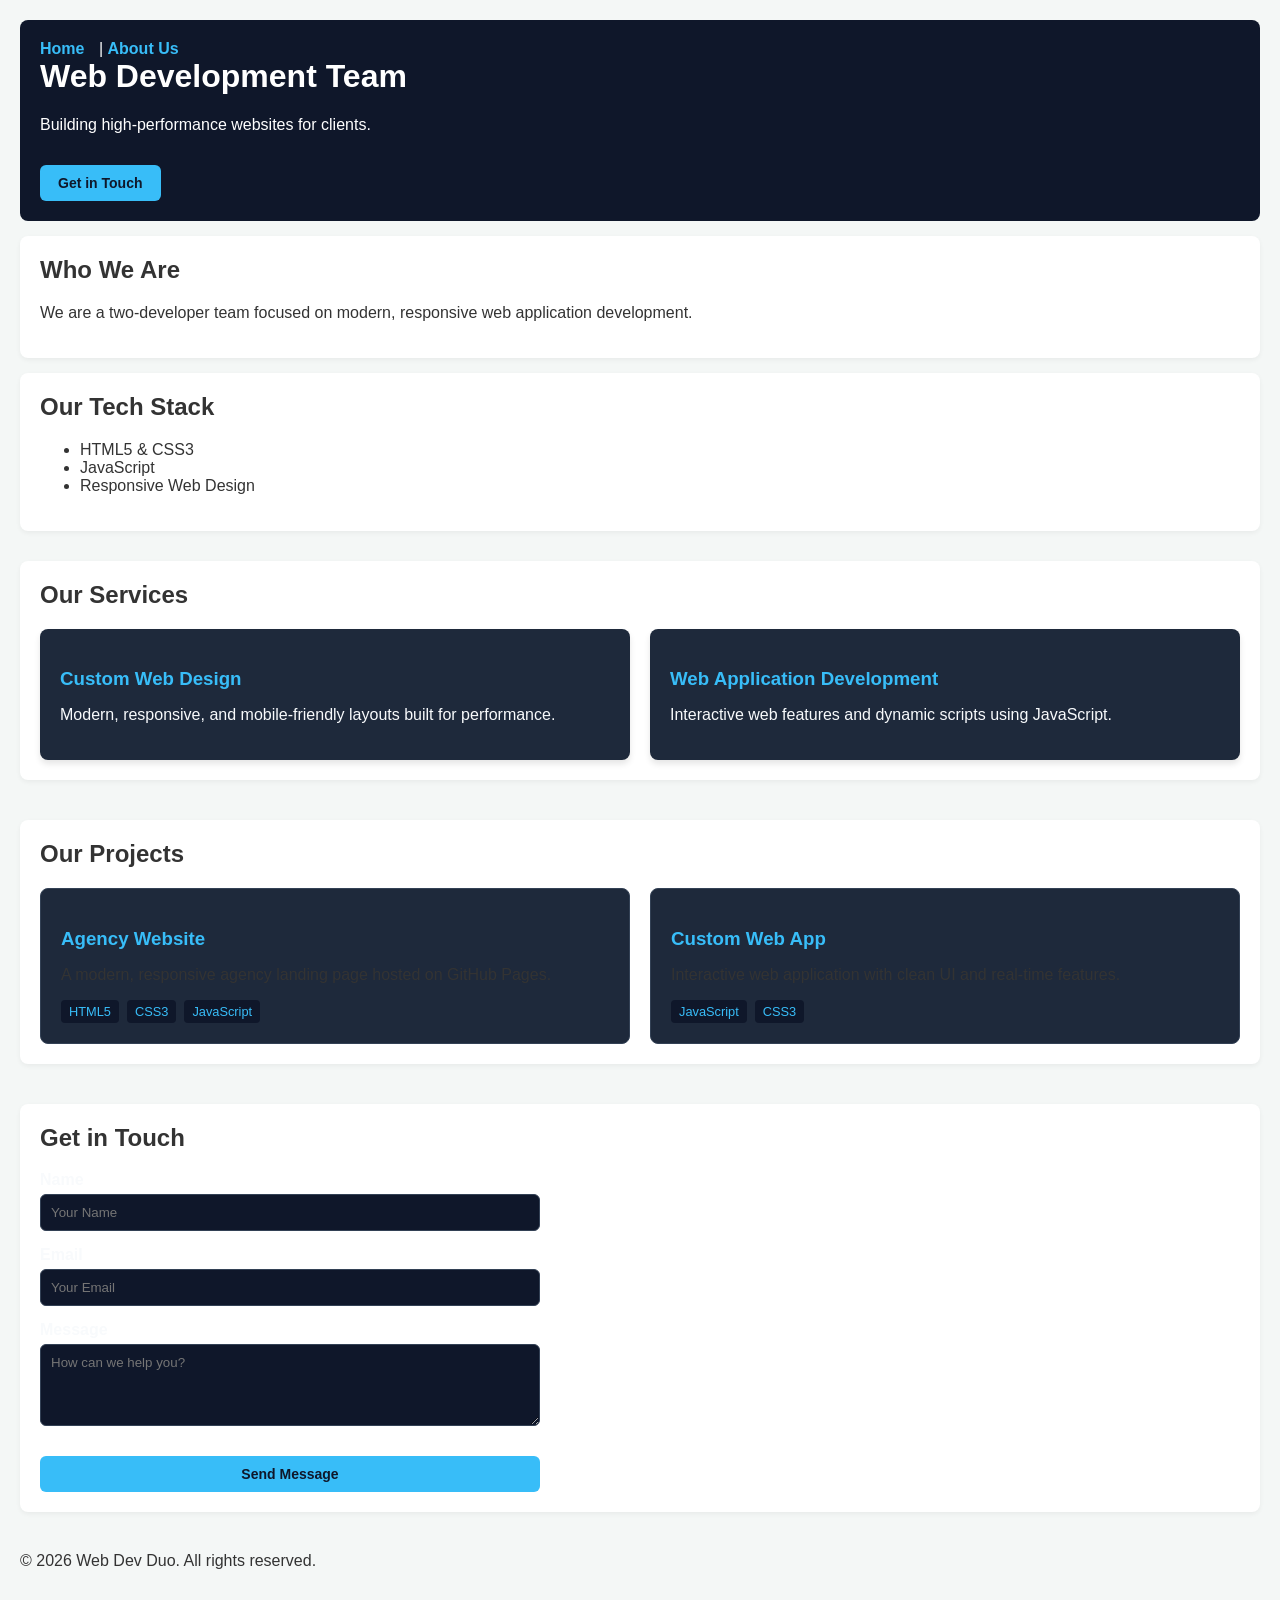
==== index.html @ fa3a6272 "Add portfolio showcase and contact form" ====
<!DOCTYPE html>
<html lang="en">
<head>
    <meta charset="UTF-8">
    <meta name="viewport" content="width=device-width, initial-scale=1.0">
    <title>Web Dev Duo - Portfolio</title>
    <link rel="stylesheet" href="style.css">
</head>
<body>

    <header>
    <nav>
        <a href="index.html">Home</a> | 
        <a href="about.html">About Us</a>
    </nav>
    <h1>Web Development Team</h1>
    <p>Building high-performance websites for clients.</p>
    <button id="contact-btn">Get in Touch</button>
</header>
    <main>
        <section>
            <h2>Who We Are</h2>
            <p>We are a two-developer team focused on modern, responsive web application development.</p>
        </section>

        <section>
            <h2>Our Tech Stack</h2>
            <ul>
                <li>HTML5 & CSS3</li>
                <li>JavaScript</li>
                <li>Responsive Web Design</li>
            </ul>
        </section>
    </main>

    <section class="services-section">
  <h2>Our Services</h2>
  <div class="services-grid">
    <div class="service-card">
      <h3>Custom Web Design</h3>
      <p>Modern, responsive, and mobile-friendly layouts built for performance.</p>
    </div>
    <div class="service-card">
      <h3>Web Application Development</h3>
      <p>Interactive web features and dynamic scripts using JavaScript.</p>
    </div>
  </div>
</section>

<!-- Portfolio Section -->
  <section class="portfolio-section">
    <h2>Our Projects</h2>
    <div class="portfolio-grid">
      <div class="portfolio-card">
        <h3>Agency Website</h3>
        <p>A modern, responsive agency landing page hosted on GitHub Pages.</p>
        <div class="tags">
          <span class="tag">HTML5</span>
          <span class="tag">CSS3</span>
          <span class="tag">JavaScript</span>
        </div>
      </div>
      <div class="portfolio-card">
        <h3>Custom Web App</h3>
        <p>Interactive web application with clean UI and real-time features.</p>
        <div class="tags">
          <span class="tag">JavaScript</span>
          <span class="tag">CSS3</span>
        </div>
      </div>
    </div>
  </section>

  <!-- Contact Section -->
  <section class="contact-section">
    <h2>Get in Touch</h2>
    <form class="contact-form">
      <div class="form-group">
        <label for="name">Name</label>
        <input type="text" id="name" placeholder="Your Name" required>
      </div>
      <div class="form-group">
        <label for="email">Email</label>
        <input type="email" id="email" placeholder="Your Email" required>
      </div>
      <div class="form-group">
        <label for="message">Message</label>
        <textarea id="message" rows="4" placeholder="How can we help you?" required></textarea>
      </div>
      <button type="submit">Send Message</button>
    </form>
  </section>
    <footer>
        <p>© 2026 Web Dev Duo. All rights reserved.</p>
    </footer>
    <script src="script.js"></script>
</body>
</html>
---- style.css ----
/* General page styles */
body {
    font-family: 'Segoe UI', Tahoma, Geneva, Verdana, sans-serif;
    background-color: #f4f7f6;
    color: #333;
    margin: 0;
    padding: 20px;
}

/* Header & Navigation styling */
header {
    background-color: #0f172a;
    color: white;
    padding: 20px;
    border-radius: 8px;
}

nav a {
    color: #38bdf8;
    text-decoration: none;
    font-weight: bold;
    margin-right: 10px;
}

nav a:hover {
    text-decoration: underline;
}

/* Main Content styling */
section {
    background: white;
    padding: 20px;
    margin-top: 15px;
    border-radius: 8px;
    box-shadow: 0 2px 5px rgba(0,0,0,0.05);
}

h1, h2 {
    margin-top: 0;
}

button {
    background-color: #38bdf8;
    color: #0f172a;
    border: none;
    padding: 10px 18px;
    font-size: 14px;
    font-weight: bold;
    border-radius: 6px;
    cursor: pointer;
    margin-top: 15px;
    transition: background-color 0.2s ease;
}

button:hover {
    background-color: #7dd3fc;
}

/* Services Section Layout */
.services-section {
  margin-top: 30px;
}

.services-grid {
  display: flex;
  gap: 20px;
  margin-top: 15px;
}

.service-card {
  background-color: #1e293b;
  color: #f8fafc;
  padding: 20px;
  border-radius: 8px;
  flex: 1;
  box-shadow: 0 4px 6px rgba(0, 0, 0, 0.1);
}

.service-card h3 {
  color: #38bdf8;
  margin-bottom: 10px;
}

/* Portfolio Showcase Styles */
.portfolio-section {
  margin-top: 40px;
}

.portfolio-grid {
  display: flex;
  gap: 20px;
  margin-top: 15px;
}

.portfolio-card {
  background-color: #1e293b;
  padding: 20px;
  border-radius: 8px;
  flex: 1;
  border: 1px solid #334155;
}

.portfolio-card h3 {
  color: #38bdf8;
  margin-bottom: 8px;
}

.tags {
  margin-top: 12px;
  display: flex;
  gap: 8px;
}

.tag {
  background-color: #0f172a;
  color: #38bdf8;
  font-size: 0.8rem;
  padding: 4px 8px;
  border-radius: 4px;
}

/* Contact Form Styles */
.contact-section {
  margin-top: 40px;
  margin-bottom: 40px;
}

.contact-form {
  display: flex;
  flex-direction: column;
  gap: 15px;
  max-width: 500px;
  margin-top: 15px;
}

.form-group {
  display: flex;
  flex-direction: column;
  gap: 5px;
}

.form-group label {
  color: #f8fafc;
  font-weight: bold;
}

.form-group input,
.form-group textarea {
  padding: 10px;
  border-radius: 6px;
  border: 1px solid #334155;
  background-color: #0f172a;
  color: #f8fafc;
  font-family: inherit;
}

.form-group input:focus,
.form-group textarea:focus {
  outline: none;
  border-color: #38bdf8;
}
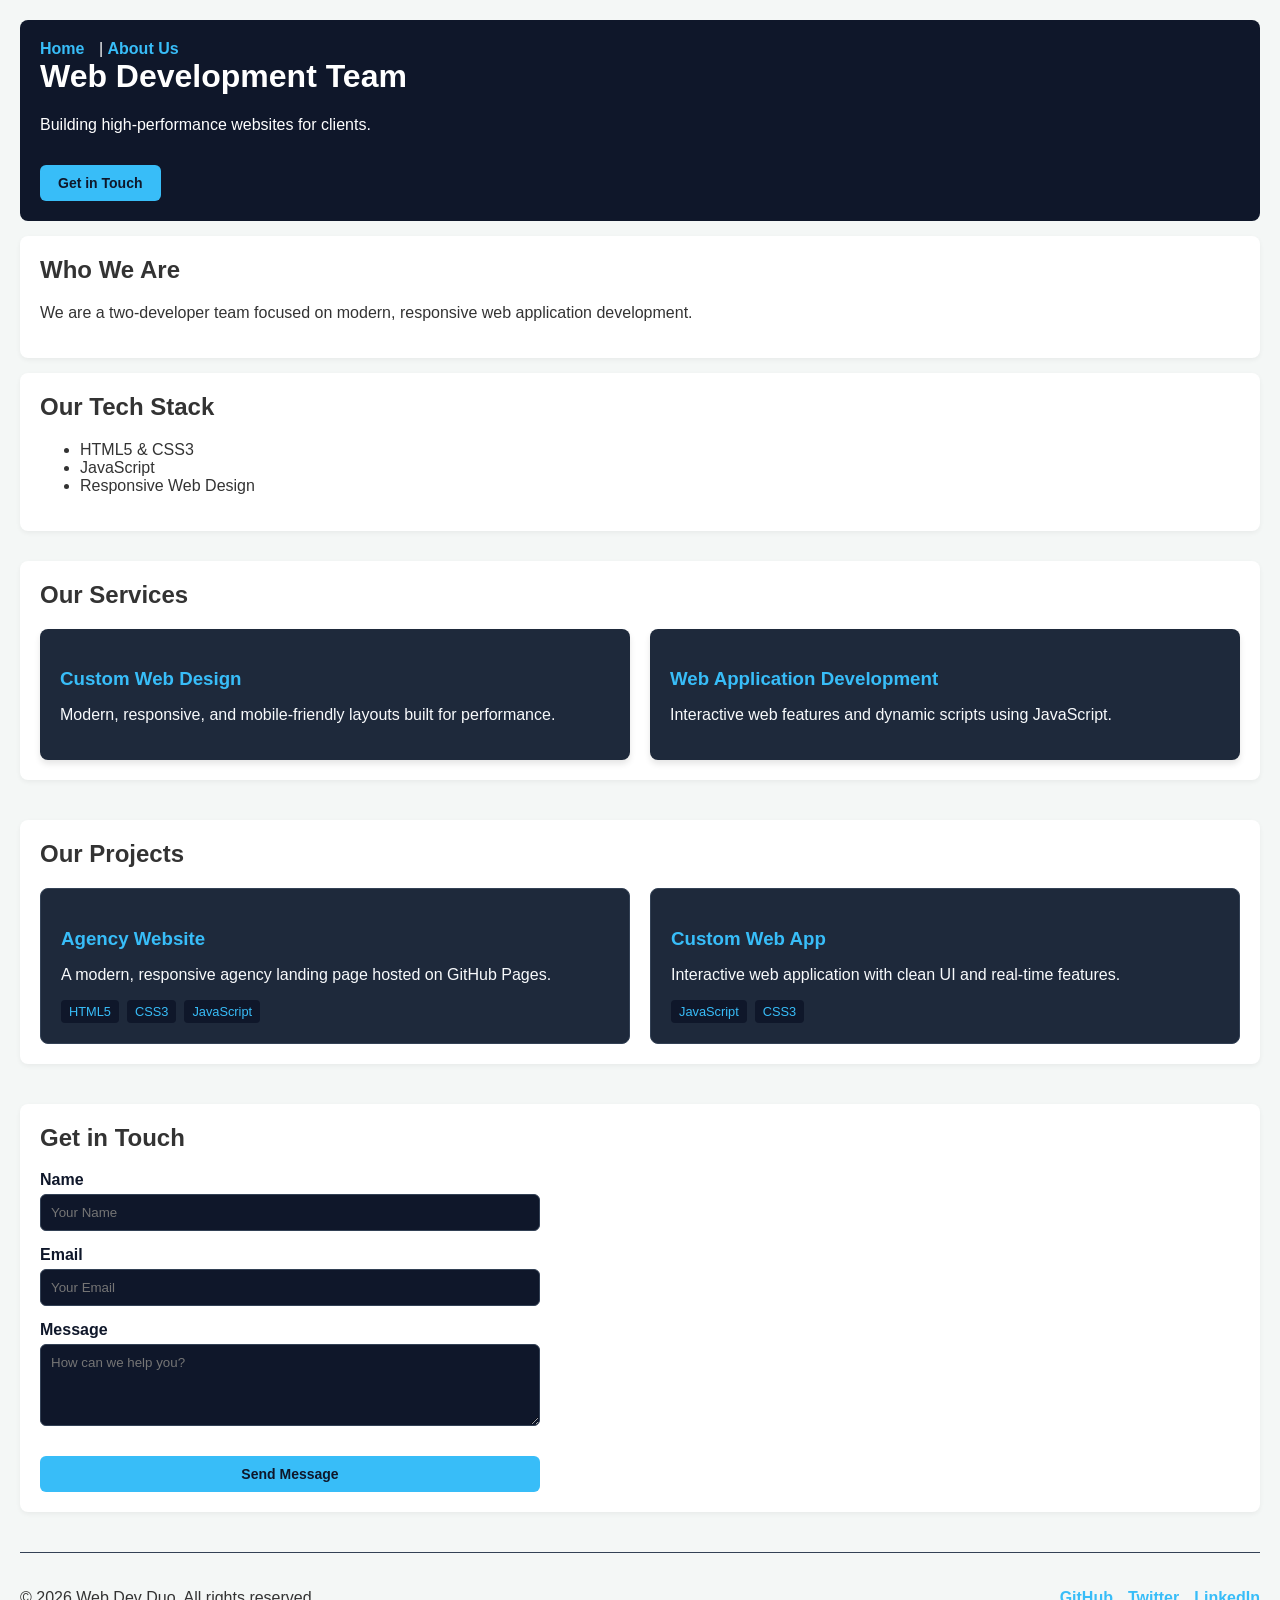
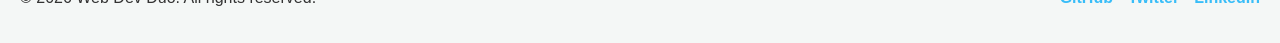
==== commit 718867ec: "Add form alert script, social links, and styled about page" ====
--- a/index.html
+++ b/index.html
@@ -90,9 +90,17 @@
       <button type="submit">Send Message</button>
     </form>
   </section>
-    <footer>
-        <p>© 2026 Web Dev Duo. All rights reserved.</p>
-    </footer>
+    <!-- Footer -->
+  <footer>
+    <div class="footer-content">
+      <p>© 2026 Web Dev Duo. All rights reserved.</p>
+      <div class="social-links">
+        <a href="https://github.com/bertram-cyber" target="_blank" rel="noopener">GitHub</a>
+        <a href="#" target="_blank" rel="noopener">Twitter</a>
+        <a href="#" target="_blank" rel="noopener">LinkedIn</a>
+      </div>
+    </div>
+  </footer>
     <script src="script.js"></script>
 </body>
 </html>
--- a/style.css
+++ b/style.css
@@ -158,4 +158,79 @@
 .form-group textarea:focus {
   outline: none;
   border-color: #38bdf8;
+}
+/* Fix text color inside portfolio cards */
+.portfolio-card {
+  background-color: #1e293b;
+  color: #f8fafc;
+  padding: 20px;
+  border-radius: 8px;
+  flex: 1;
+  border: 1px solid #334155;
+}
+
+/* Fix label visibility on light page background */
+.form-group label {
+  color: #0f172a;
+  font-weight: bold;
+}
+
+/* Footer & Social Links */
+footer {
+  margin-top: 40px;
+  padding-top: 20px;
+  border-top: 1px solid #334155;
+}
+
+.footer-content {
+  display: flex;
+  justify-content: space-between;
+  align-items: center;
+  flex-wrap: wrap;
+  gap: 15px;
+}
+
+.social-links {
+  display: flex;
+  gap: 15px;
+}
+
+.social-links a {
+  color: #38bdf8;
+  text-decoration: none;
+  font-weight: bold;
+}
+
+.social-links a:hover {
+  color: #7dd3fc;
+  text-decoration: underline;
+}
+
+/* About Page Specific Styles */
+.about-hero {
+  margin-bottom: 25px;
+}
+
+.values-section {
+  margin-top: 30px;
+}
+
+.values-grid {
+  display: flex;
+  gap: 20px;
+  margin-top: 15px;
+}
+
+.value-card {
+  background-color: #1e293b;
+  color: #f8fafc;
+  padding: 20px;
+  border-radius: 8px;
+  flex: 1;
+  border: 1px solid #334155;
+}
+
+.value-card h3 {
+  color: #38bdf8;
+  margin-bottom: 8px;
 }
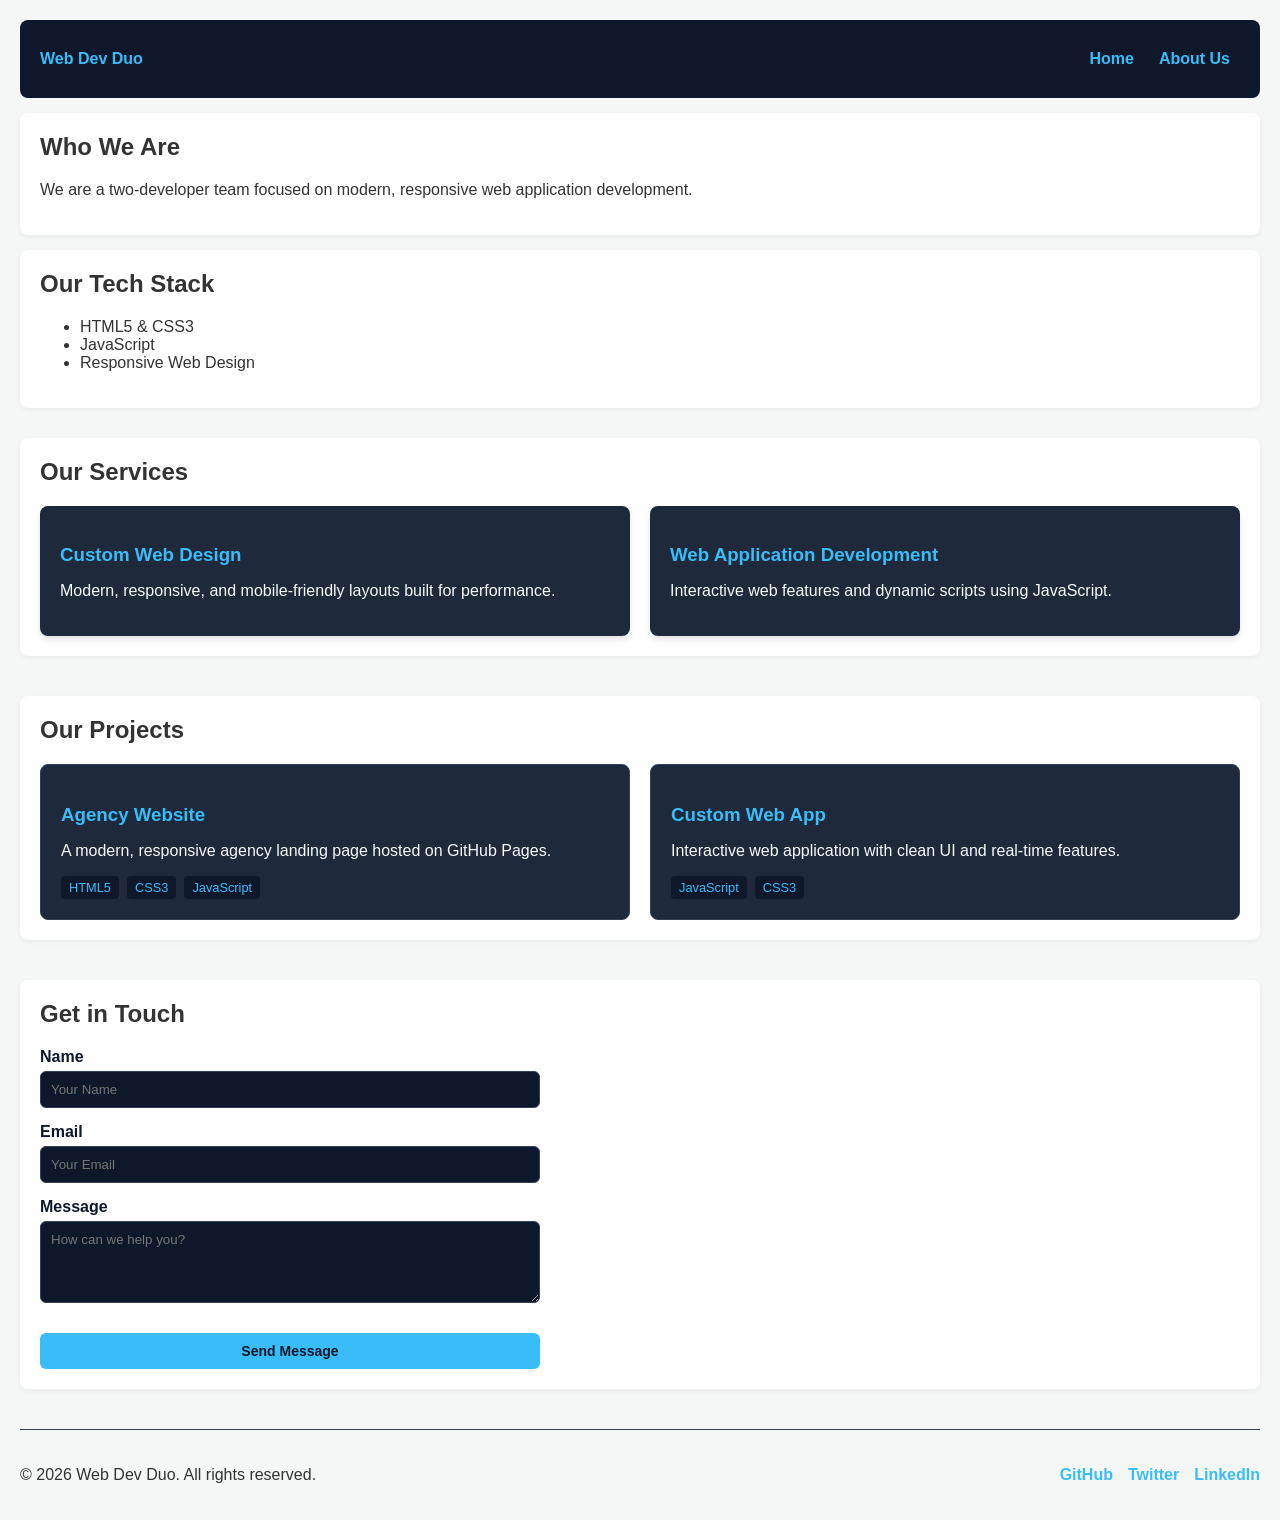
==== commit e386aae5: "Add responsive mobile hamburger menu" ====
--- a/index.html
+++ b/index.html
@@ -10,13 +10,16 @@
 
     <header>
     <nav>
-        <a href="index.html">Home</a> | 
+      <a href="index.html" class="logo">Web Dev Duo</a>
+      <button class="menu-toggle" id="menu-toggle" aria-label="Toggle navigation">
+        ☰
+      </button>
+      <div class="nav-links" id="nav-links">
+        <a href="index.html">Home</a>
         <a href="about.html">About Us</a>
+      </div>
     </nav>
-    <h1>Web Development Team</h1>
-    <p>Building high-performance websites for clients.</p>
-    <button id="contact-btn">Get in Touch</button>
-</header>
+  </header>
     <main>
         <section>
             <h2>Who We Are</h2>
@@ -74,20 +77,21 @@
   <!-- Contact Section -->
   <section class="contact-section">
     <h2>Get in Touch</h2>
-    <form class="contact-form">
+    <!-- Replace YOUR_FORMSPREE_ID with your actual Formspree ID later -->
+    <form class="contact-form" action="https://formspree.io/f/mljrgnln" method="POST">
       <div class="form-group">
         <label for="name">Name</label>
-        <input type="text" id="name" placeholder="Your Name" required>
+        <input type="text" id="name" name="name" placeholder="Your Name" required>
       </div>
       <div class="form-group">
         <label for="email">Email</label>
-        <input type="email" id="email" placeholder="Your Email" required>
+        <input type="email" id="email" name="email" placeholder="Your Email" required>
       </div>
       <div class="form-group">
         <label for="message">Message</label>
-        <textarea id="message" rows="4" placeholder="How can we help you?" required></textarea>
+        <textarea id="message" name="message" rows="4" placeholder="How can we help you?" required></textarea>
       </div>
-      <button type="submit">Send Message</button>
+      <button type="submit" id="submit-btn">Send Message</button>
     </form>
   </section>
     <!-- Footer -->
--- a/style.css
+++ b/style.css
@@ -233,4 +233,54 @@
 .value-card h3 {
   color: #38bdf8;
   margin-bottom: 8px;
+}
+
+/* Navigation & Mobile Hamburger Menu Styles */
+nav {
+  display: flex;
+  justify-content: space-between;
+  align-items: center;
+  padding: 10px 0;
+}
+
+.menu-toggle {
+  display: none;
+  background: none;
+  border: none;
+  color: #f8fafc;
+  font-size: 1.8rem;
+  cursor: pointer;
+}
+
+.nav-links {
+  display: flex;
+  gap: 15px;
+}
+
+.nav-links a {
+  color: #38bdf8;
+  text-decoration: none;
+  font-weight: bold;
+}
+
+/* Mobile View Adjustments */
+@media (max-width: 768px) {
+  .menu-toggle {
+    display: block;
+  }
+
+  .nav-links {
+    display: none;
+    flex-direction: column;
+    width: 100%;
+    margin-top: 10px;
+    background-color: #1e293b;
+    padding: 15px;
+    border-radius: 8px;
+    border: 1px solid #334155;
+  }
+
+  .nav-links.active {
+    display: flex;
+  }
 }
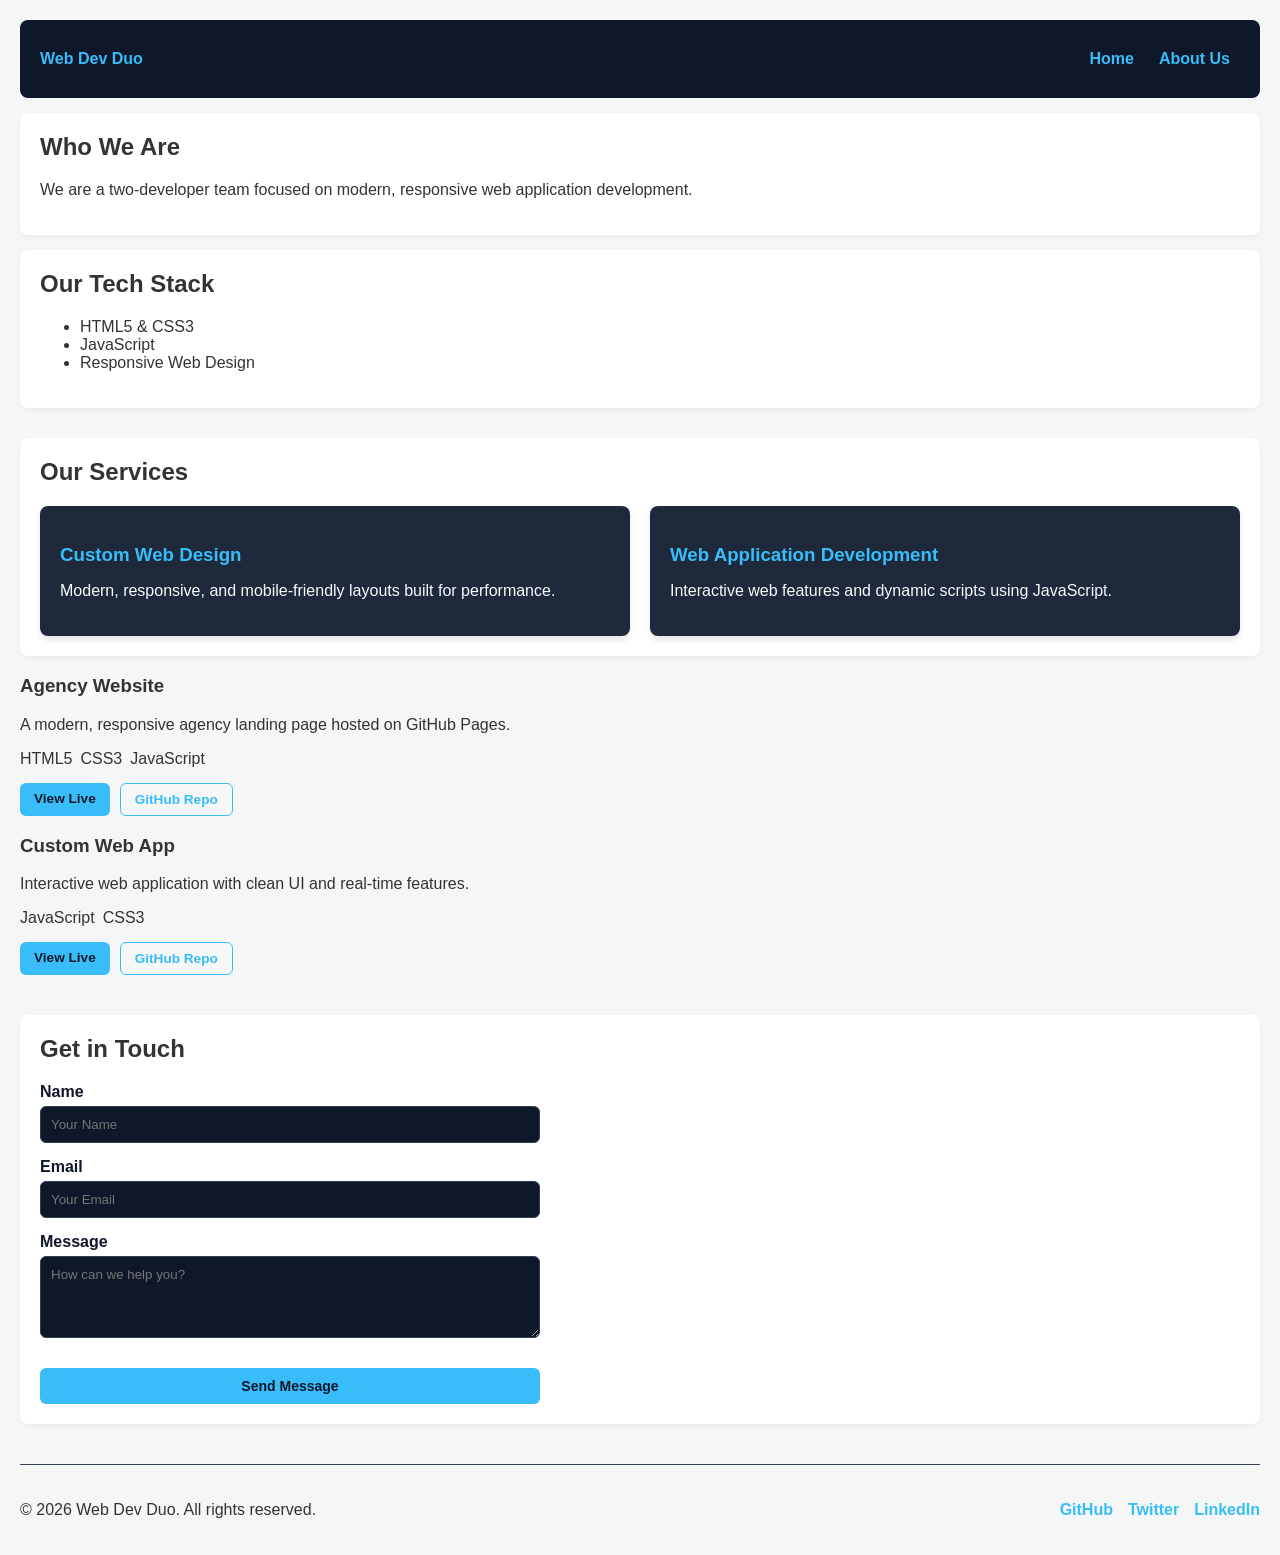
==== commit 2c71511a: "Add interactive project buttons and clickable links" ====
--- a/index.html
+++ b/index.html
@@ -1,10 +1,18 @@
 <!DOCTYPE html>
 <html lang="en">
 <head>
-    <meta charset="UTF-8">
-    <meta name="viewport" content="width=device-width, initial-scale=1.0">
-    <title>Web Dev Duo - Portfolio</title>
-    <link rel="stylesheet" href="style.css">
+  <meta charset="UTF-8">
+  <meta name="viewport" content="width=device-width, initial-scale=1.0">
+  <title>Web Dev Duo | Modern Web Applications</title>
+
+  <!-- Open Graph / Social Media Meta Tags -->
+  <meta property="og:type" content="website">
+  <meta property="og:url" content="https://bertram-cyber.github.io/our_first_website/">
+  <meta property="og:title" content="Web Dev Duo | Modern Web Applications">
+  <meta property="og:description" content="Custom web design and responsive web application development services.">
+  
+  <link rel="icon" type="image/svg+xml" href="favicon.svg">
+  <link rel="stylesheet" href="style.css">
 </head>
 <body>
 
@@ -50,25 +58,32 @@
   </div>
 </section>
 
-<!-- Portfolio Section -->
-  <section class="portfolio-section">
-    <h2>Our Projects</h2>
-    <div class="portfolio-grid">
-      <div class="portfolio-card">
+<!-- Portfolio / Projects Section -->
+    <div class="projects-grid">
+      <div class="project-card">
         <h3>Agency Website</h3>
         <p>A modern, responsive agency landing page hosted on GitHub Pages.</p>
         <div class="tags">
-          <span class="tag">HTML5</span>
-          <span class="tag">CSS3</span>
-          <span class="tag">JavaScript</span>
+          <span class="badge">HTML5</span>
+          <span class="badge">CSS3</span>
+          <span class="badge">JavaScript</span>
+        </div>
+        <div class="project-links">
+          <a href="https://bertram-cyber.github.io/our_first_website/" target="_blank" class="btn-link">View Live</a>
+          <a href="https://github.com/bertram-cyber/our_first_website" target="_blank" class="btn-link outline">GitHub Repo</a>
         </div>
       </div>
-      <div class="portfolio-card">
+
+      <div class="project-card">
         <h3>Custom Web App</h3>
         <p>Interactive web application with clean UI and real-time features.</p>
         <div class="tags">
-          <span class="tag">JavaScript</span>
-          <span class="tag">CSS3</span>
+          <span class="badge">JavaScript</span>
+          <span class="badge">CSS3</span>
+        </div>
+        <div class="project-links">
+          <a href="#" class="btn-link">View Live</a>
+          <a href="#" class="btn-link outline">GitHub Repo</a>
         </div>
       </div>
     </div>
--- a/style.css
+++ b/style.css
@@ -283,4 +283,37 @@
   .nav-links.active {
     display: flex;
   }
+}
+
+/* Project Action Buttons */
+.project-links {
+  display: flex;
+  gap: 10px;
+  margin-top: 15px;
+}
+
+.btn-link {
+  display: inline-block;
+  padding: 8px 14px;
+  background-color: #38bdf8;
+  color: #0f172a;
+  text-decoration: none;
+  font-weight: bold;
+  font-size: 0.85rem;
+  border-radius: 6px;
+  transition: background 0.2s ease;
+}
+
+.btn-link:hover {
+  background-color: #7dd3fc;
+}
+
+.btn-link.outline {
+  background-color: transparent;
+  color: #38bdf8;
+  border: 1px solid #38bdf8;
+}
+
+.btn-link.outline:hover {
+  background-color: rgba(56, 189, 248, 0.1);
 }
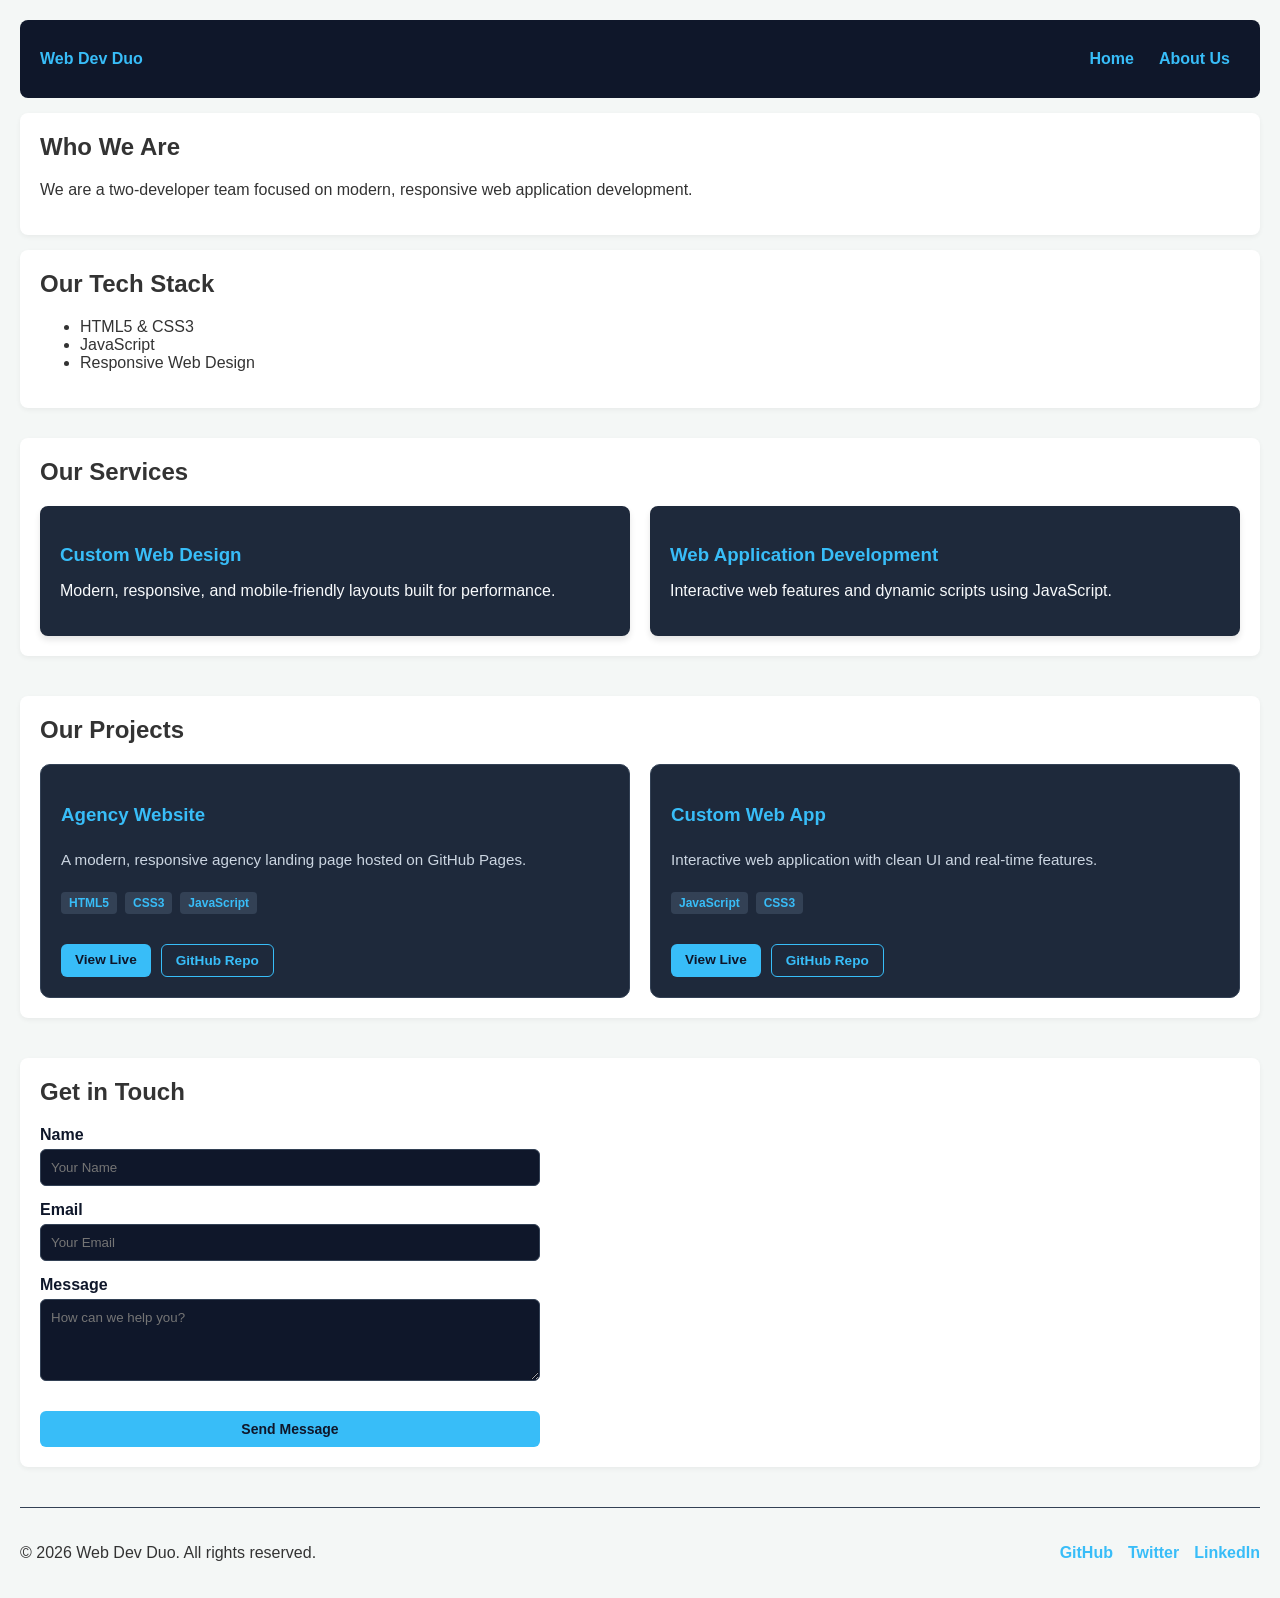
==== commit 58e347a7: "Style portfolio grid, cards, and tag elements" ====
--- a/index.html
+++ b/index.html
@@ -58,36 +58,40 @@
   </div>
 </section>
 
-<!-- Portfolio / Projects Section -->
-    <div class="projects-grid">
-      <div class="project-card">
-        <h3>Agency Website</h3>
-        <p>A modern, responsive agency landing page hosted on GitHub Pages.</p>
-        <div class="tags">
-          <span class="badge">HTML5</span>
-          <span class="badge">CSS3</span>
-          <span class="badge">JavaScript</span>
-        </div>
-        <div class="project-links">
-          <a href="https://bertram-cyber.github.io/our_first_website/" target="_blank" class="btn-link">View Live</a>
-          <a href="https://github.com/bertram-cyber/our_first_website" target="_blank" class="btn-link outline">GitHub Repo</a>
-        </div>
+<!-- Portfolio Section -->
+<section class="portfolio-section">
+  <h2>Our Projects</h2>
+  <div class="portfolio-grid">
+
+    <div class="portfolio-card">
+      <h3>Agency Website</h3>
+      <p>A modern, responsive agency landing page hosted on GitHub Pages.</p>
+      <div class="tags">
+        <span class="tag">HTML5</span>
+        <span class="tag">CSS3</span>
+        <span class="tag">JavaScript</span>
       </div>
-
-      <div class="project-card">
-        <h3>Custom Web App</h3>
-        <p>Interactive web application with clean UI and real-time features.</p>
-        <div class="tags">
-          <span class="badge">JavaScript</span>
-          <span class="badge">CSS3</span>
-        </div>
-        <div class="project-links">
-          <a href="#" class="btn-link">View Live</a>
-          <a href="#" class="btn-link outline">GitHub Repo</a>
-        </div>
+      <div class="project-links">
+        <a href="https://bertram-cyber.github.io/our_first_website/" target="_blank" class="btn-link">View Live</a>
+        <a href="https://github.com/bertram-cyber/our_first_website" target="_blank" class="btn-link outline">GitHub Repo</a>
       </div>
     </div>
-  </section>
+
+    <div class="portfolio-card">
+      <h3>Custom Web App</h3>
+      <p>Interactive web application with clean UI and real-time features.</p>
+      <div class="tags">
+        <span class="tag">JavaScript</span>
+        <span class="tag">CSS3</span>
+      </div>
+      <div class="project-links">
+        <a href="#" class="btn-link">View Live</a>
+        <a href="#" class="btn-link outline">GitHub Repo</a>
+      </div>
+    </div>
+
+  </div>
+</section>
 
   <!-- Contact Section -->
   <section class="contact-section">
--- a/style.css
+++ b/style.css
@@ -316,4 +316,51 @@
 
 .btn-link.outline:hover {
   background-color: rgba(56, 189, 248, 0.1);
+}
+
+/* Portfolio Grid & Card Container Styles */
+.portfolio-grid {
+  display: grid;
+  grid-template-columns: repeat(auto-fit, minmax(280px, 1fr));
+  gap: 20px;
+  margin-top: 15px;
+}
+
+.portfolio-card {
+  background-color: #1e293b;
+  color: #f8fafc;
+  padding: 20px;
+  border-radius: 10px;
+  border: 1px solid #334155;
+  display: flex;
+  flex-direction: column;
+  justify-content: space-between;
+}
+
+.portfolio-card h3 {
+  color: #38bdf8;
+  margin-bottom: 10px;
+}
+
+.portfolio-card p {
+  color: #cbd5e1;
+  font-size: 0.95rem;
+  margin-bottom: 12px;
+}
+
+/* Tag Styles */
+.tags {
+  display: flex;
+  gap: 8px;
+  flex-wrap: wrap;
+  margin-bottom: 15px;
+}
+
+.tag {
+  background-color: #334155;
+  color: #38bdf8;
+  font-size: 0.75rem;
+  padding: 4px 8px;
+  border-radius: 4px;
+  font-weight: bold;
 }
